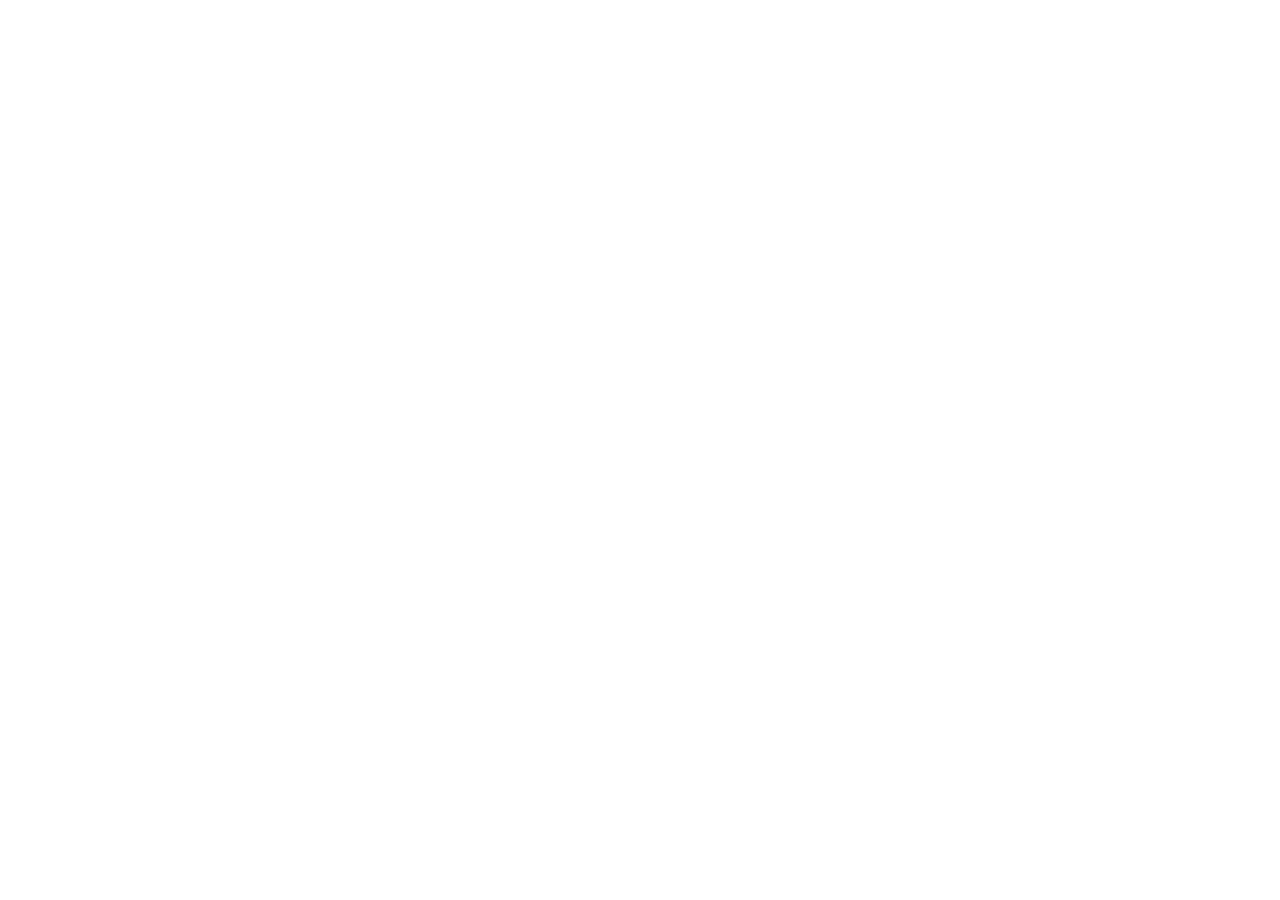
==== index.html @ ec483f81 "Add initial HTML structure for index.html" ====
<!doctype html>
<html lang="en">
<head>
  <meta charset="UTF-8">
  <meta name="viewport" content="width=device-width, initial-scale=1.0">

  <title>LostLink · Chitkara University</title>

  <link rel="preconnect" href="https://fonts.googleapis.com">
  <link rel="preconnect" href="https://fonts.gstatic.com" crossorigin>

  <link
    href="https://fonts.googleapis.com/css2?family=DM+Sans:wght@400;500;600;700&family=Playfair+Display:wght@600;700&display=swap"
    rel="stylesheet"
  >

  <link rel="stylesheet" href="style.css">
</head>
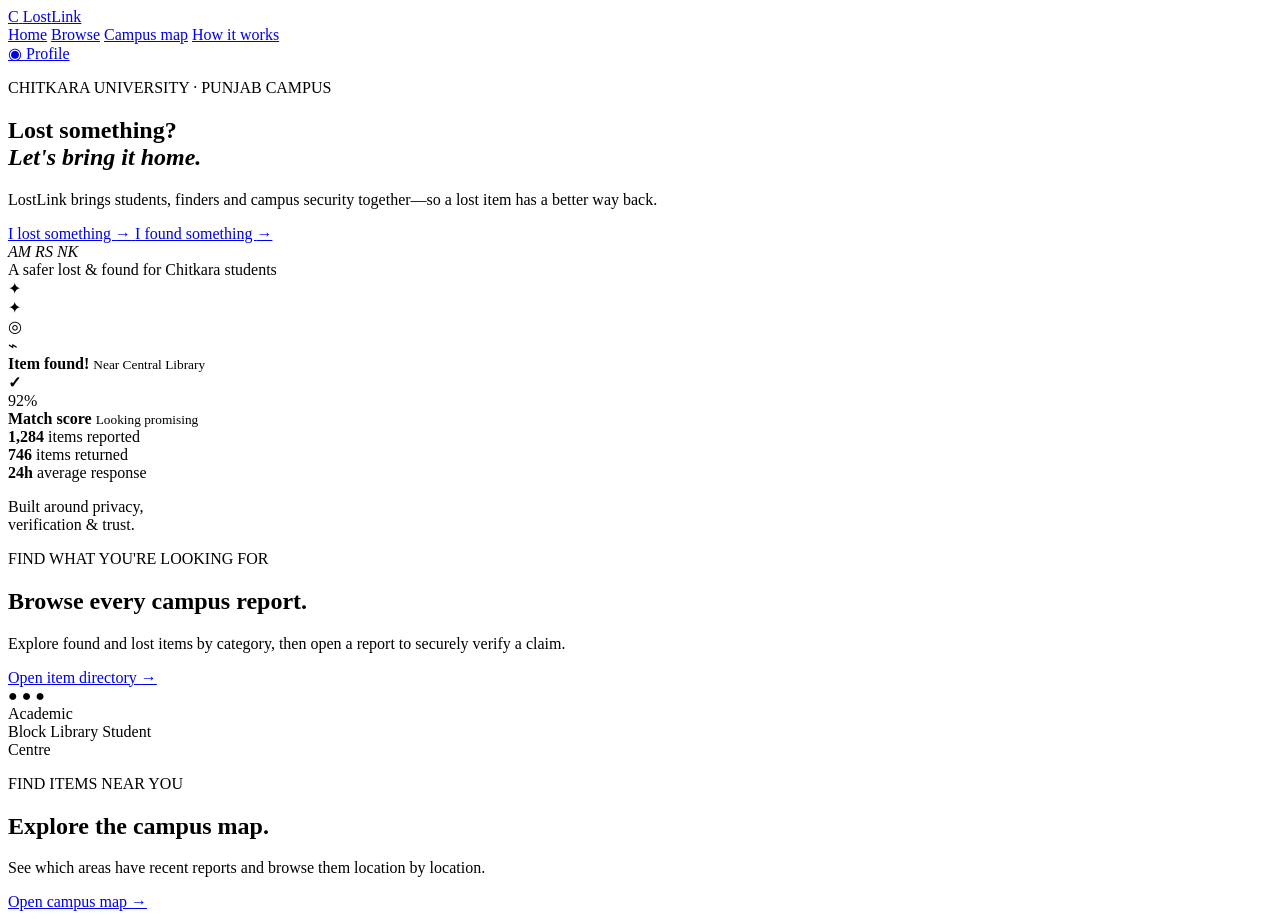
==== commit 0d46319f: "Update index.html" ====
--- a/index.html
+++ b/index.html
@@ -16,3 +16,179 @@
 
   <link rel="stylesheet" href="style.css">
 </head>
+  <body data-page="home">
+  <header class="topbar">
+    <a class="brand" href="index.html">
+      <span class="brand-mark">C</span>
+      <span>Lost<span>Link</span></span>
+    </a>
+
+    <nav>
+      <a class="current" href="index.html">Home</a>
+      <a href="browse.html">Browse</a>
+      <a href="map.html">Campus map</a>
+      <a href="how-it-works.html">How it works</a>
+    </nav>
+
+    <a
+      class="profile-btn profile-nav"
+      href="profile.html"
+      aria-label="Open profile"
+    >
+      <span class="profile-dot" id="profileInitial">◉</span>
+      <span id="profileLabel">Profile</span>
+    </a>
+  </header>
+
+  <main>
+    <section class="hero">
+      <div class="hero-copy">
+        <p class="eyebrow">
+          <span></span>
+          CHITKARA UNIVERSITY · PUNJAB CAMPUS
+        </p>
+
+        <h1>
+          Lost something?<br>
+          <em>Let's bring it home.</em>
+        </h1>
+
+        <p class="hero-text">
+          LostLink brings students, finders and campus security together—so
+          a lost item has a better way back.
+        </p>
+
+        <div class="hero-actions">
+          <a class="btn btn-dark" href="lost.html">
+            I lost something <b>→</b>
+          </a>
+
+          <a class="btn btn-light" href="found.html">
+            I found something <b>→</b>
+          </a>
+        </div>
+
+        <div class="member-note">
+          <div class="avatars">
+            <i>AM</i>
+            <i>RS</i>
+            <i>NK</i>
+          </div>
+
+          <span>A safer lost &amp; found for Chitkara students</span>
+        </div>
+      </div>
+
+      <div class="hero-visual">
+        <div class="orbit orbit-one"></div>
+        <div class="orbit orbit-two"></div>
+
+        <div class="spark s-one">✦</div>
+        <div class="spark s-two">✦</div>
+
+        <div class="arch">
+          <div class="arch-inner"></div>
+          <div class="bag-handle"></div>
+
+          <div class="bag">
+            <div class="bag-flap"></div>
+            <span>◎</span>
+          </div>
+        </div>
+
+        <div class="floating-card card-found">
+          <span class="mini-icon">⌁</span>
+
+          <div>
+            <b>Item found!</b>
+            <small>Near Central Library</small>
+          </div>
+
+          <strong>✓</strong>
+        </div>
+
+        <div class="floating-card card-score">
+          <span class="score">92%</span>
+
+          <div>
+            <b>Match score</b>
+            <small>Looking promising</small>
+          </div>
+        </div>
+      </div>
+    </section>
+
+    <section class="trust-strip">
+      <div>
+        <b>1,284</b>
+        <span>items reported</span>
+      </div>
+
+      <div>
+        <b>746</b>
+        <span>items returned</span>
+      </div>
+
+      <div>
+        <b>24h</b>
+        <span>average response</span>
+      </div>
+
+      <p>
+        Built around privacy,<br>
+        verification &amp; trust.
+      </p>
+    </section>
+
+    <section class="home-browse-callout">
+      <div>
+        <p class="eyebrow">
+          <span></span>
+          FIND WHAT YOU'RE LOOKING FOR
+        </p>
+
+        <h2>Browse every campus report.</h2>
+
+        <p>
+          Explore found and lost items by category, then open a report to
+          securely verify a claim.
+        </p>
+      </div>
+
+      <a href="browse.html" class="btn btn-dark">
+        Open item directory <b>→</b>
+      </a>
+    </section>
+
+    <section class="map-promo">
+      <div class="mini-map">
+        <span class="pin p1">●</span>
+        <span class="pin p2">●</span>
+        <span class="pin p3">●</span>
+
+        <div class="map-road r1"></div>
+        <div class="map-road r2"></div>
+
+        <label>Academic<br>Block</label>
+        <label>Library</label>
+        <label>Student<br>Centre</label>
+      </div>
+
+      <div>
+        <p class="eyebrow">
+          <span></span>
+          FIND ITEMS NEAR YOU
+        </p>
+
+        <h2>Explore the campus map.</h2>
+
+        <p>
+          See which areas have recent reports and browse them location by
+          location.
+        </p>
+
+        <a href="map.html" class="text-link">
+          Open campus map <b>→</b>
+        </a>
+      </div>
+    </section>
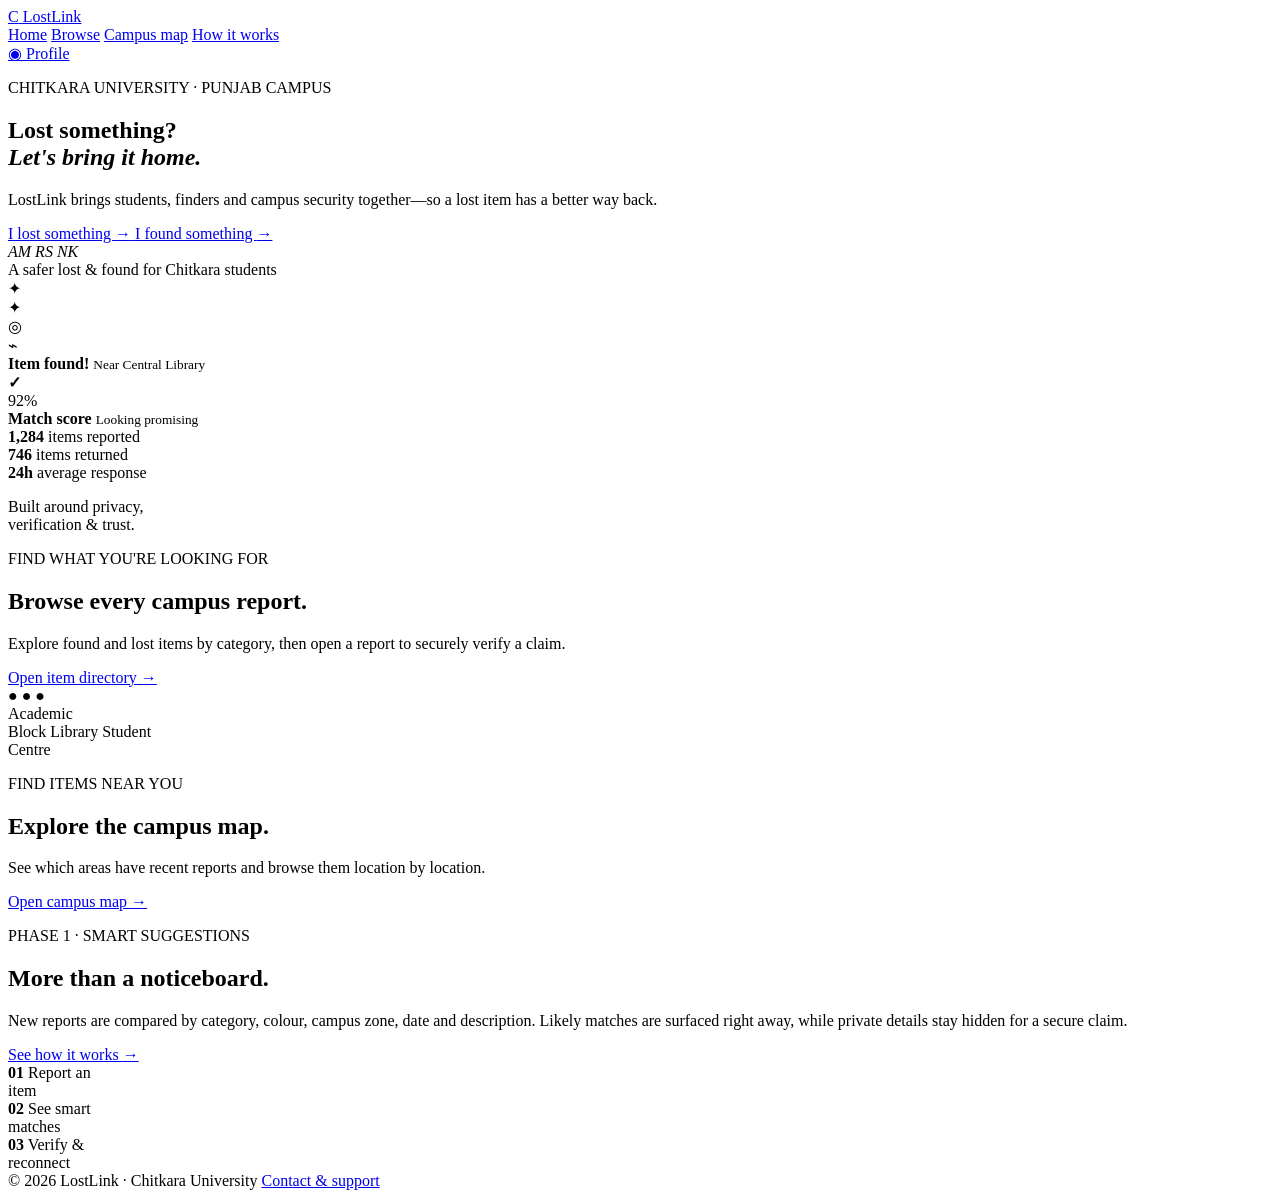
==== commit 74f3b5f3: "Add smart suggestions section to index.html Added a new section for smart suggestions with details o" ====
--- a/index.html
+++ b/index.html
@@ -192,3 +192,53 @@
         </a>
       </div>
     </section>
+    <section class="match-panel" id="how-it-works">
+      <div>
+        <p class="eyebrow">
+          <span></span>
+          PHASE 1 · SMART SUGGESTIONS
+        </p>
+
+        <h2>More than a noticeboard.</h2>
+
+        <p>
+          New reports are compared by category, colour, campus zone, date and
+          description. Likely matches are surfaced right away, while private
+          details stay hidden for a secure claim.
+        </p>
+
+        <a href="how-it-works.html" class="text-link">
+          See how it works <b>→</b>
+        </a>
+      </div>
+
+      <div class="match-points">
+        <div>
+          <b>01</b>
+          <span>Report an<br>item</span>
+        </div>
+
+        <div>
+          <b>02</b>
+          <span>See smart<br>matches</span>
+        </div>
+
+        <div>
+          <b>03</b>
+          <span>Verify &amp;<br>reconnect</span>
+        </div>
+      </div>
+    </section>
+  </main>
+
+  <footer>
+    <span>© 2026 LostLink · Chitkara University</span>
+    <a href="how-it-works.html#contact">Contact &amp; support</a>
+  </footer>
+
+  <div id="appModal"></div>
+  <div id="toast" role="status"></div>
+
+  <script src="script.js"></script>
+</body>
+</html>
